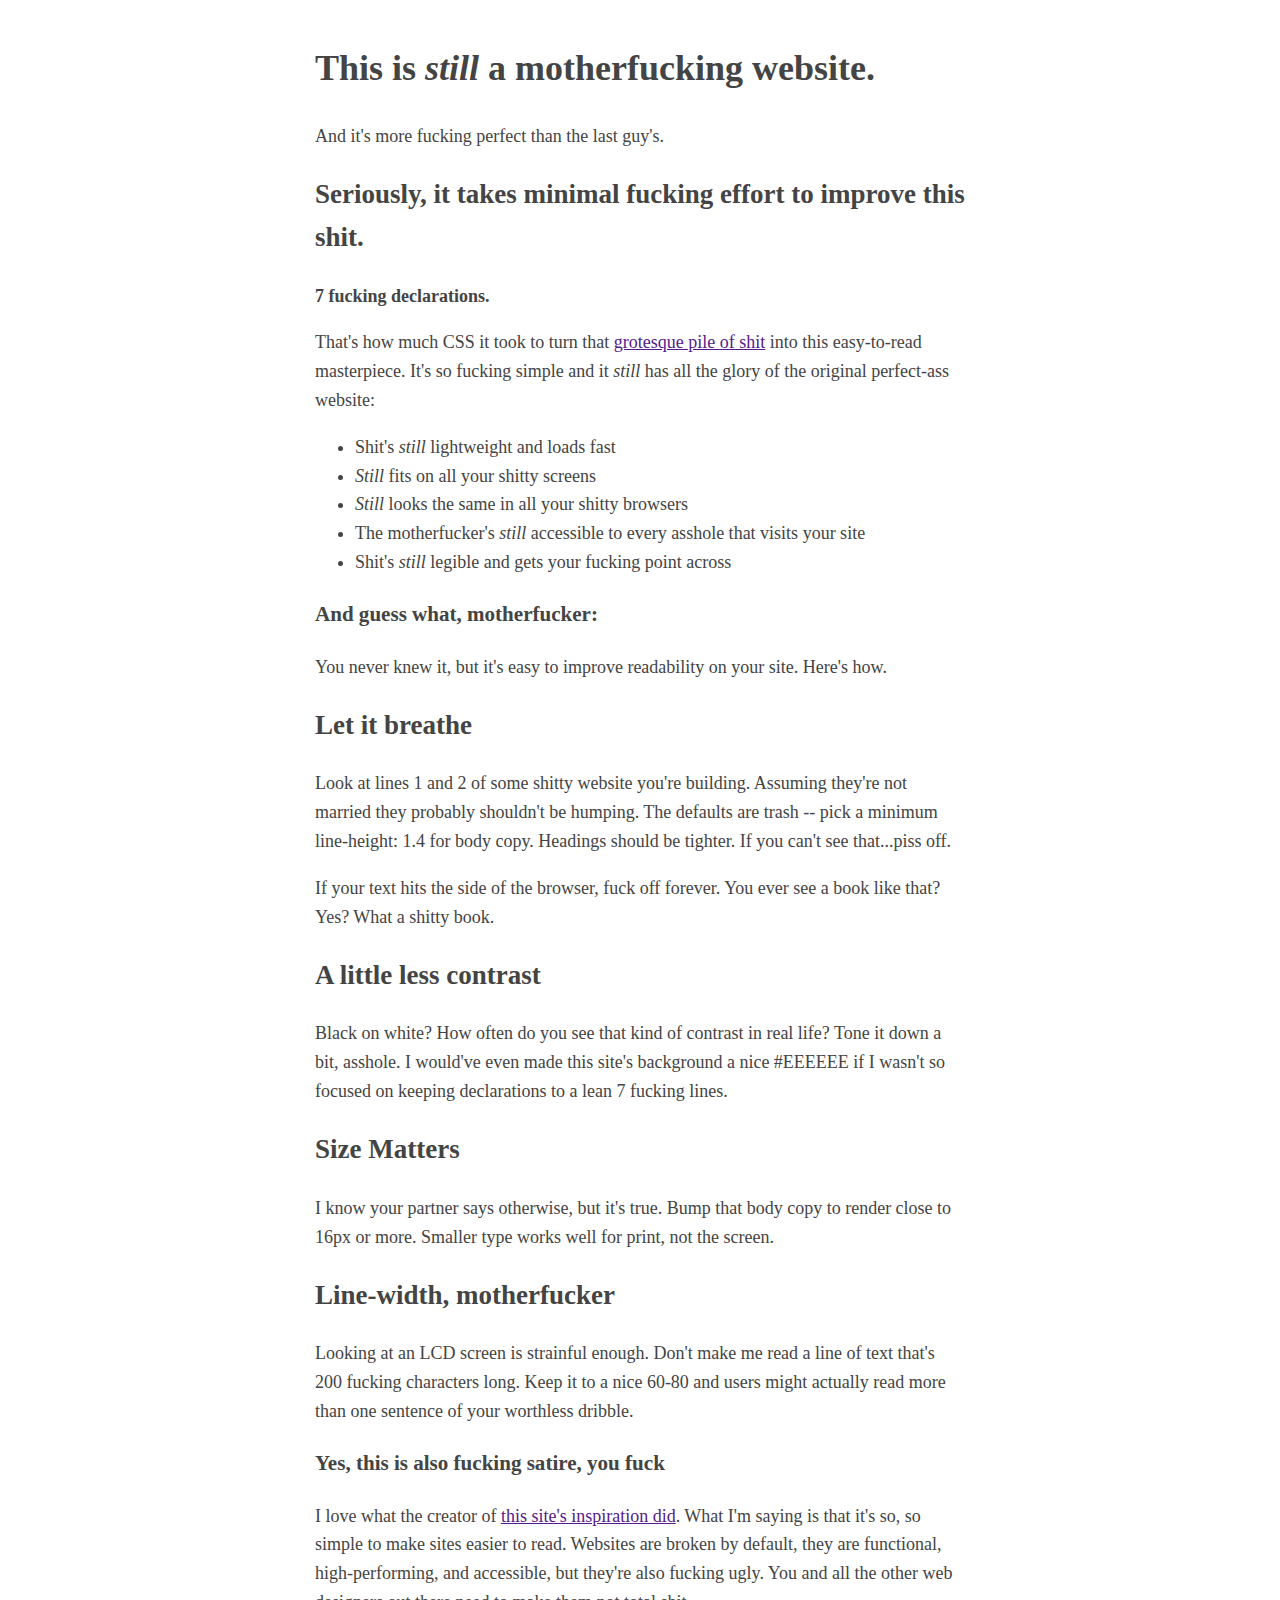
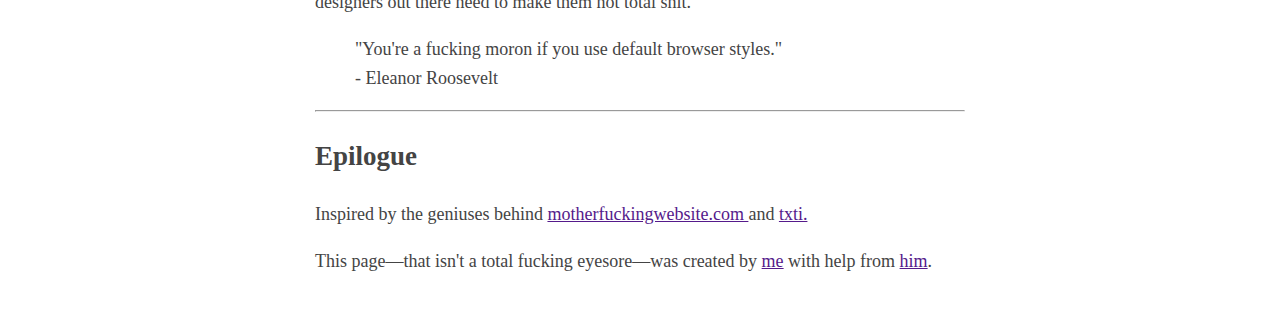
==== BetterMotherFuckingWebsite.html @ 1c715c0e "commit de BetterMotherFuckingWebsite.html" ====
<!DOCTYPE html>
<html>
<head>
	<title>BetterMotherFuckingWebsite</title>
	<link rel="stylesheet" type="text/css" href="style.css">
</head>
<body>
	<header>
		<h1>This is <em>still</em> a motherfucking website.</h1>
		<aside>And it's more fucking perfect than the last guy's.</aside>
	</header>
	<h2>Seriously, it takes minimal fucking effort to improve this shit.</h2>
	<p>
		<strong>7 fucking declarations.</strong>
	</p>
	<p>That's how much CSS it took to turn that <a href="">grotesque pile of shit</a> into this easy-to-read masterpiece. It's so fucking simple and it <em>still</em> has all the glory of the original perfect-ass website:</p>
	<ul>
		<li>Shit's <em>still</em> lightweight and loads fast</li>
		<li><em>Still</em>  fits on all your shitty screens</li>
		<li><em>Still</em> looks the same in all your shitty browsers</li>
		<li>The motherfucker's <em>still</em> accessible to every asshole that visits your site</li>
		<li>Shit's <em>still</em> legible and gets your fucking point across</li>
	</ul>
	<h3>And guess what, motherfucker:</h3>
	<p>You never knew it, but it's easy to improve readability on your site. Here's how.</p>
	<h2>Let it breathe</h2>
	<p>Look at lines 1 and 2 of some shitty website you're building. Assuming they're not married they probably shouldn't be humping. The defaults are trash -- pick a minimum line-height: 1.4 for body copy. Headings should be tighter. If you can't see that...piss off.</p>
	<p>If your text hits the side of the browser, fuck off forever. You ever see a book like that? Yes? What a shitty book.</p>
	<h2>A little less contrast</h2>
	<p>Black on white? How often do you see that kind of contrast in real life? Tone it down a bit, asshole. I would've even made this site's background a nice #EEEEEE if I wasn't so focused on keeping declarations to a lean 7 fucking lines.</p>
	<h2>Size Matters</h2>
	<p>I know your partner says otherwise, but it's true. Bump that body copy to render close to 16px or more. Smaller type works well for print, not the screen.</p>
	<h2>Line-width, motherfucker</h2>
	<p>Looking at an LCD screen is strainful enough. Don't make me read a line of text that's 200 fucking characters long. Keep it to a nice 60-80 and users might actually read more than one sentence of your worthless dribble.</p>
	<h3>Yes, this is also fucking satire, you fuck</h3>
	<p>I love what the creator of <a href="">this site's inspiration did</a>. What I'm saying is that it's so, so simple to make sites easier to read. Websites are broken by default, they are functional, high-performing, and accessible, but they're also fucking ugly. You and all the other web designers out there need to make them not total shit.</p>
	<blockquote>"You're a fucking moron if you use default browser styles."
				<br>
			- Eleanor Roosevelt
	</blockquote>
	<hr>
	<h2>Epilogue</h2>
	<p>Inspired by the geniuses behind <a href="">motherfuckingwebsite.com </a>and <a href="">txti.</a></p>
	<p>This page—that isn't a total fucking eyesore—was created by <a href="">me</a> with help from <a href="">him</a>. </p>
</body>
</html>
---- style.css ----
body{
	font-size: 18px;
	width: 650px;
	margin : 0 auto;
	margin-top: 40px;
	margin-bottom: 40px;
	line-height: 1.6;
	color:#444;
	padding:0 10px;
}
h1, h2, h3{
	line-height: 1.6;
}
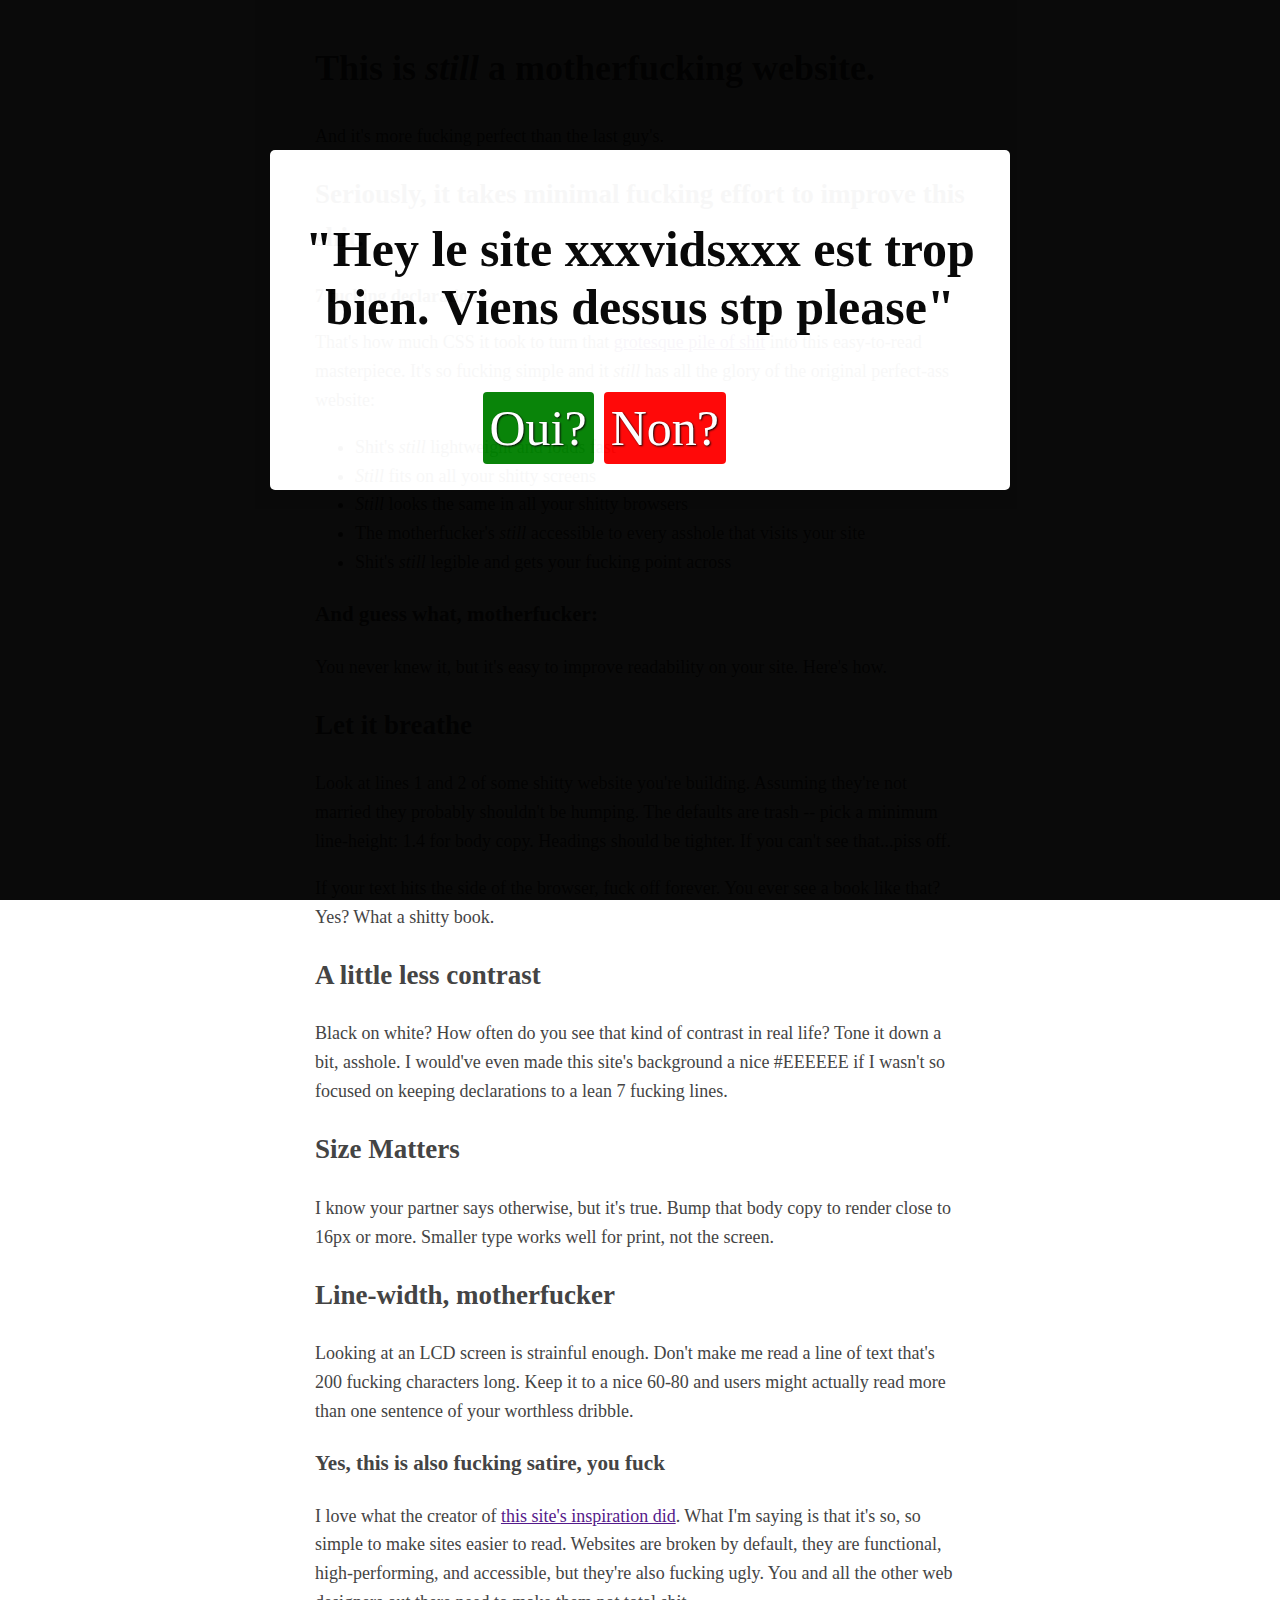
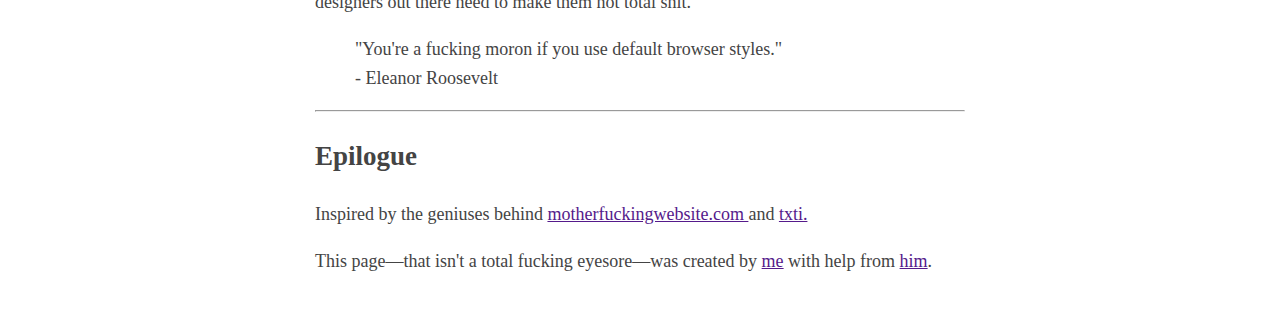
==== commit 7b2b5140: "mon dernier commit" ====
--- a/BetterMotherFuckingWebsite.html
+++ b/BetterMotherFuckingWebsite.html
@@ -1,46 +1,65 @@
 <!DOCTYPE html>
 <html>
 <head>
+	<meta charset="utf-8">
 	<title>BetterMotherFuckingWebsite</title>
 	<link rel="stylesheet" type="text/css" href="style.css">
 </head>
 <body>
-	<header>
-		<h1>This is <em>still</em> a motherfucking website.</h1>
-		<aside>And it's more fucking perfect than the last guy's.</aside>
-	</header>
-	<h2>Seriously, it takes minimal fucking effort to improve this shit.</h2>
-	<p>
-		<strong>7 fucking declarations.</strong>
-	</p>
-	<p>That's how much CSS it took to turn that <a href="">grotesque pile of shit</a> into this easy-to-read masterpiece. It's so fucking simple and it <em>still</em> has all the glory of the original perfect-ass website:</p>
-	<ul>
-		<li>Shit's <em>still</em> lightweight and loads fast</li>
-		<li><em>Still</em>  fits on all your shitty screens</li>
-		<li><em>Still</em> looks the same in all your shitty browsers</li>
-		<li>The motherfucker's <em>still</em> accessible to every asshole that visits your site</li>
-		<li>Shit's <em>still</em> legible and gets your fucking point across</li>
-	</ul>
-	<h3>And guess what, motherfucker:</h3>
-	<p>You never knew it, but it's easy to improve readability on your site. Here's how.</p>
-	<h2>Let it breathe</h2>
-	<p>Look at lines 1 and 2 of some shitty website you're building. Assuming they're not married they probably shouldn't be humping. The defaults are trash -- pick a minimum line-height: 1.4 for body copy. Headings should be tighter. If you can't see that...piss off.</p>
-	<p>If your text hits the side of the browser, fuck off forever. You ever see a book like that? Yes? What a shitty book.</p>
-	<h2>A little less contrast</h2>
-	<p>Black on white? How often do you see that kind of contrast in real life? Tone it down a bit, asshole. I would've even made this site's background a nice #EEEEEE if I wasn't so focused on keeping declarations to a lean 7 fucking lines.</p>
-	<h2>Size Matters</h2>
-	<p>I know your partner says otherwise, but it's true. Bump that body copy to render close to 16px or more. Smaller type works well for print, not the screen.</p>
-	<h2>Line-width, motherfucker</h2>
-	<p>Looking at an LCD screen is strainful enough. Don't make me read a line of text that's 200 fucking characters long. Keep it to a nice 60-80 and users might actually read more than one sentence of your worthless dribble.</p>
-	<h3>Yes, this is also fucking satire, you fuck</h3>
-	<p>I love what the creator of <a href="">this site's inspiration did</a>. What I'm saying is that it's so, so simple to make sites easier to read. Websites are broken by default, they are functional, high-performing, and accessible, but they're also fucking ugly. You and all the other web designers out there need to make them not total shit.</p>
-	<blockquote>"You're a fucking moron if you use default browser styles."
-				<br>
+	<!-- Voici le pop-up du site -->
+
+	<div id="back-black">
+		<div class="pop-up">
+			<div class="message">
+				<p>"Hey le site xxxvidsxxx est trop bien. Viens dessus stp please" </p>
+			</div>
+			<div class="choix">
+				<div class="choix-oui"><a href="" id="oui">Oui?</a></div>
+				<div class="choix-non"><a href="" id="non">Non?</a></div>
+			</div>
+		</div>
+	</div>
+	
+	<!-- Fin du pop-up  -->
+	<div class="content">
+		<header>
+			<h1>This is <em>still</em> a motherfucking website.</h1>
+			<aside>And it's more fucking perfect than the last guy's.</aside>
+		</header>
+		<h2>Seriously, it takes minimal fucking effort to improve this shit.</h2>
+		<p>
+			<strong>7 fucking declarations.</strong>
+		</p>
+		<p>That's how much CSS it took to turn that <a href="">grotesque pile of shit</a> into this easy-to-read masterpiece. It's so fucking simple and it <em>still</em> has all the glory of the original perfect-ass website:</p>
+		<ul>
+			<li>Shit's <em>still</em> lightweight and loads fast</li>
+			<li><em>Still</em>  fits on all your shitty screens</li>
+			<li><em>Still</em> looks the same in all your shitty browsers</li>
+			<li>The motherfucker's <em>still</em> accessible to every asshole that visits your site</li>
+			<li>Shit's <em>still</em> legible and gets your fucking point across</li>
+		</ul>
+		<h3>And guess what, motherfucker:</h3>
+		<p>You never knew it, but it's easy to improve readability on your site. Here's how.</p>
+		<h2>Let it breathe</h2>
+		<p>Look at lines 1 and 2 of some shitty website you're building. Assuming they're not married they probably shouldn't be humping. The defaults are trash -- pick a minimum line-height: 1.4 for body copy. Headings should be tighter. If you can't see that...piss off.</p>
+		<p>If your text hits the side of the browser, fuck off forever. You ever see a book like that? Yes? What a shitty book.</p>
+		<h2>A little less contrast</h2>
+		<p>Black on white? How often do you see that kind of contrast in real life? Tone it down a bit, asshole. I would've even made this site's background a nice #EEEEEE if I wasn't so focused on keeping declarations to a lean 7 fucking lines.</p>
+		<h2>Size Matters</h2>
+		<p>I know your partner says otherwise, but it's true. Bump that body copy to render close to 16px or more. Smaller type works well for print, not the screen.</p>
+		<h2>Line-width, motherfucker</h2>
+		<p>Looking at an LCD screen is strainful enough. Don't make me read a line of text that's 200 fucking characters long. Keep it to a nice 60-80 and users might actually read more than one sentence of your worthless dribble.</p>
+		<h3>Yes, this is also fucking satire, you fuck</h3>
+		<p>I love what the creator of <a href="">this site's inspiration did</a>. What I'm saying is that it's so, so simple to make sites easier to read. Websites are broken by default, they are functional, high-performing, and accessible, but they're also fucking ugly. You and all the other web designers out there need to make them not total shit.</p>
+		<blockquote>"You're a fucking moron if you use default browser styles."
+			<br>
 			- Eleanor Roosevelt
-	</blockquote>
-	<hr>
-	<h2>Epilogue</h2>
-	<p>Inspired by the geniuses behind <a href="">motherfuckingwebsite.com </a>and <a href="">txti.</a></p>
-	<p>This page—that isn't a total fucking eyesore—was created by <a href="">me</a> with help from <a href="">him</a>. </p>
+		</blockquote>
+		<hr>
+		<h2>Epilogue</h2>
+		<p>Inspired by the geniuses behind <a href="">motherfuckingwebsite.com </a>and <a href="">txti.</a></p>
+		<p>This page—that isn't a total fucking eyesore—was created by <a href="">me</a> with help from <a href="">him</a>. </p>
+	</div>
 </body>
+<script type="text/javascript" src="script.js"></script>
 </html>--- a/style.css
+++ b/style.css
@@ -1,4 +1,8 @@
-body{
+body,html{
+	margin: 0;
+	padding: 0;
+}
+.content{
 	font-size: 18px;
 	width: 650px;
 	margin : 0 auto;
@@ -10,4 +14,57 @@
 }
 h1, h2, h3{
 	line-height: 1.6;
-}+}
+
+#back-black{
+	position: absolute;
+	background-color: black;
+	opacity: 0.96;
+	width: 100%;
+	height: 100%;
+	top:0;
+	z-index: 1;
+}
+
+.pop-up{
+	background-color: #fff;
+	width: 700px;
+	margin:150px auto;
+	border-radius: 5px 5px 5px 5px;
+	text-align: center;
+	overflow: hidden;
+	padding: 20px;
+}
+
+
+.message>p{
+	font-size: 50px;
+	font-weight: bold;
+}
+.choix{
+	margin:0 auto;
+	width: 45%;
+	overflow: hidden;
+	padding: 6px;
+}
+.choix-oui{
+	float: left;
+	padding: 7px;
+	background-color: green;
+	border-radius: 4px 4px 4px 4px;
+	margin-right: 10px
+}
+
+.choix-oui>a,.choix-non>a{
+	text-decoration: none;
+	color: white;
+	text-shadow: 1px 1px 2px #000;
+	font-size: 50px;
+}
+
+.choix-non{
+	float: left;
+	padding: 7px;
+	background-color: red;
+	border-radius: 4px 4px 4px 4px;
+}
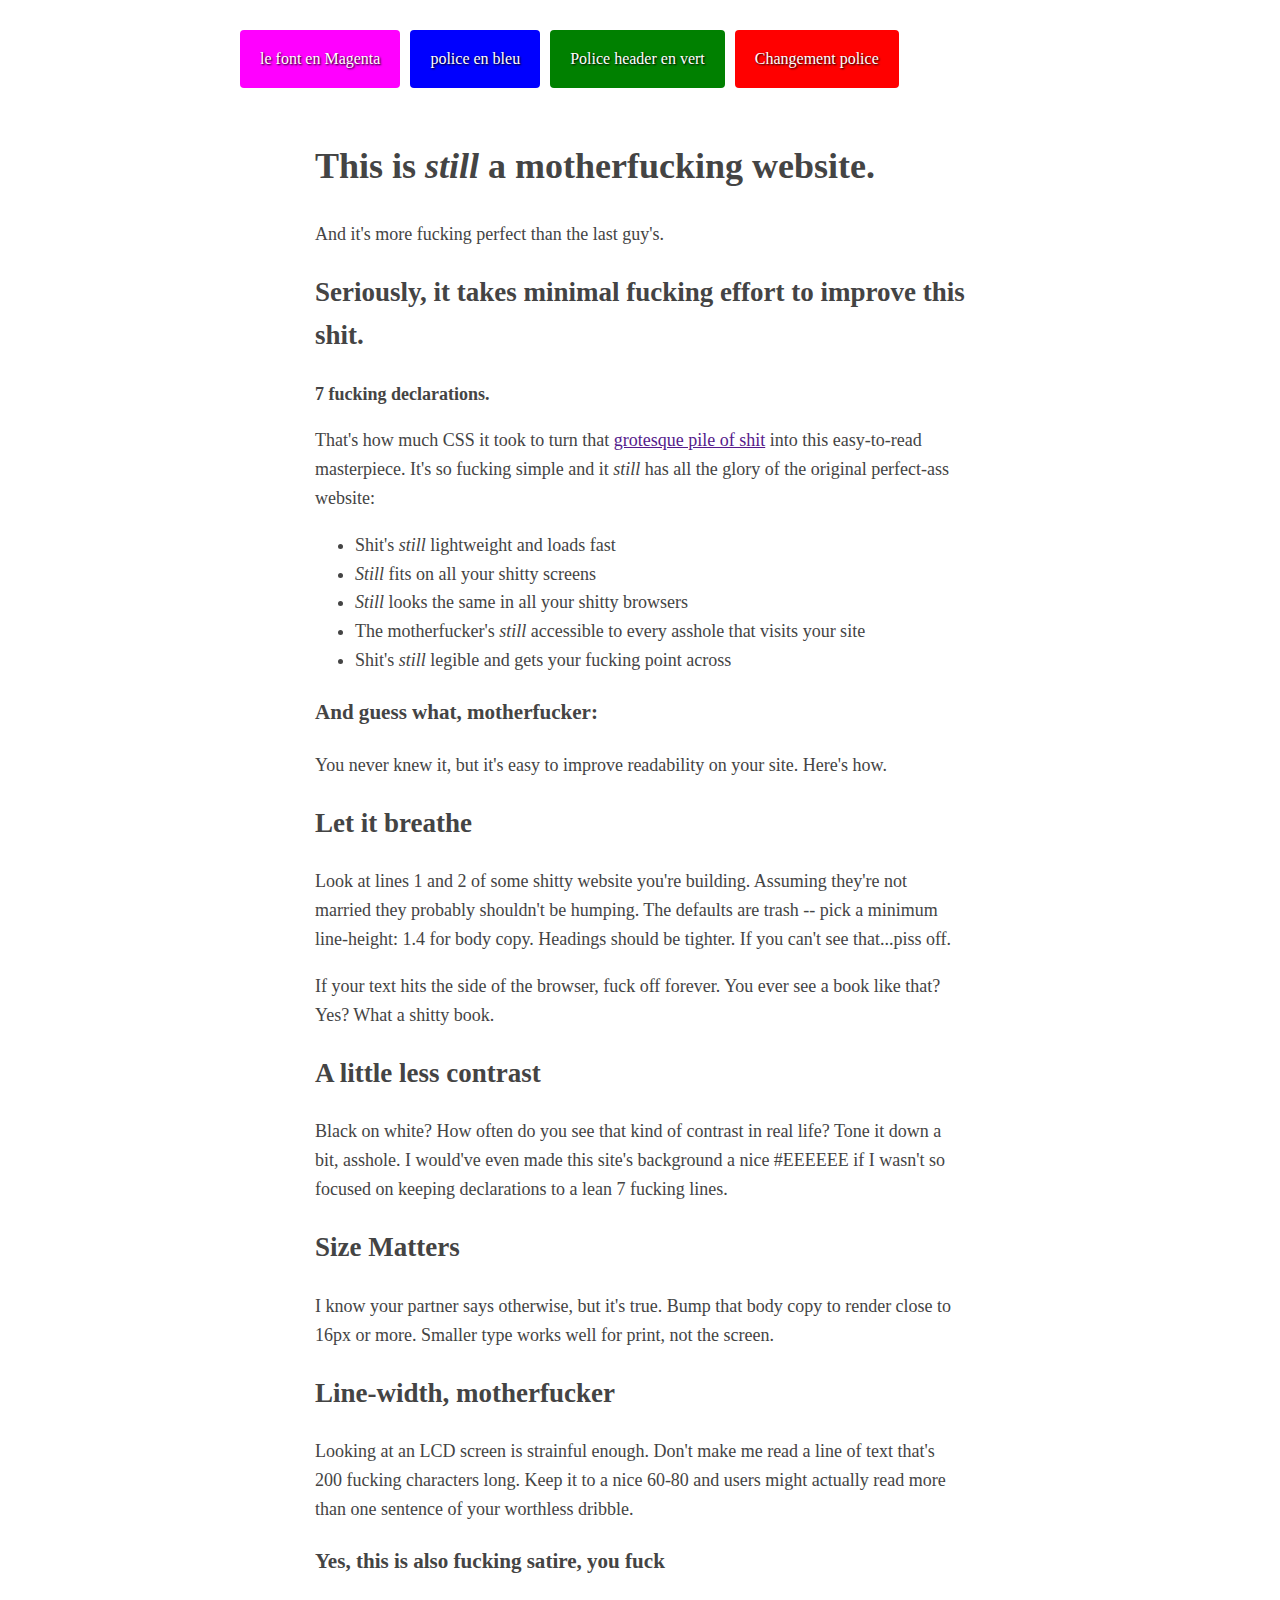
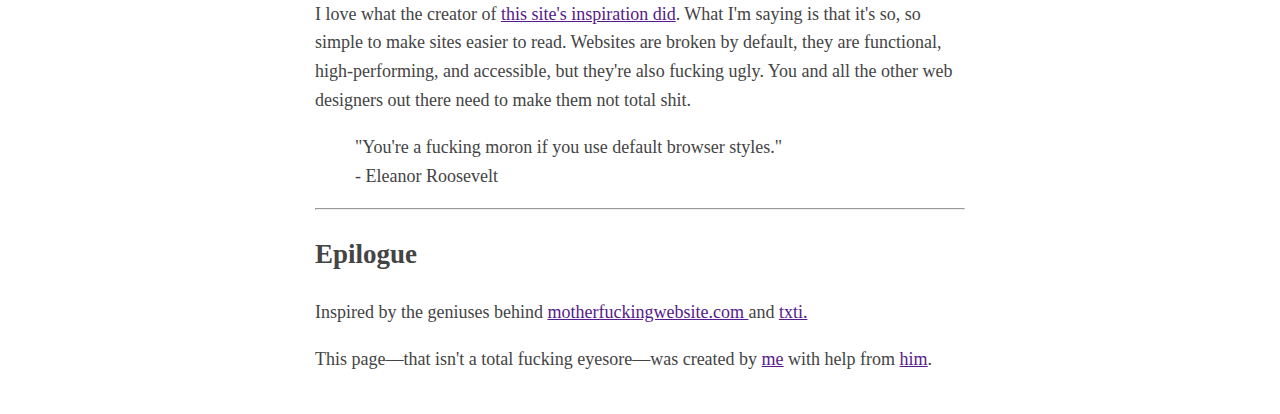
==== commit 439308be: "BetterMotherFuckingWebsite avec pop-up" ====
--- a/BetterMotherFuckingWebsite.html
+++ b/BetterMotherFuckingWebsite.html
@@ -13,14 +13,34 @@
 			<div class="message">
 				<p>"Hey le site xxxvidsxxx est trop bien. Viens dessus stp please" </p>
 			</div>
+			<div class="img-xx">
+				<img src="images/xxvideo.jpg">
+			</div>
 			<div class="choix">
-				<div class="choix-oui"><a href="" id="oui">Oui?</a></div>
-				<div class="choix-non"><a href="" id="non">Non?</a></div>
+				<div id="choix-oui"><a href="https://www.youtube.com/watch?v=dQw4w9WgXcQ" id="oui">Oui?</a></div>
+				<div id="choix-non"><p id="non">Non?</p></div>
 			</div>
 		</div>
 	</div>
 	
 	<!-- Fin du pop-up  -->
+
+	<!-- les boutons qui vont changer la couleur -->
+	<div class="bouton-changer">
+		<div id="back-magenta"class="left">
+			<span>le font en Magenta</span>
+		</div>
+		<div id="police-bleu" class="left">
+			<span>police en bleu</span>
+		</div>
+		<div id="police-header-green" class="left">
+			<span>Police header en vert</span>
+		</div>
+		<div id="changement-police" class="left">
+			<span>Changement police</span>
+		</div>
+	</div>
+	<!-- Fin -->
 	<div class="content">
 		<header>
 			<h1>This is <em>still</em> a motherfucking website.</h1>
--- a/style.css
+++ b/style.css
@@ -16,29 +16,35 @@
 	line-height: 1.6;
 }
 
+
+
 #back-black{
-	position: absolute;
+	position: fixed;
 	background-color: black;
 	opacity: 0.96;
 	width: 100%;
 	height: 100%;
 	top:0;
 	z-index: 1;
+	display: none;
 }
 
 .pop-up{
 	background-color: #fff;
 	width: 700px;
-	margin:150px auto;
+	margin:20px auto;
 	border-radius: 5px 5px 5px 5px;
 	text-align: center;
 	overflow: hidden;
 	padding: 20px;
 }
+.img-xx>img{
+	max-width: 63%;
+}
 
 
 .message>p{
-	font-size: 50px;
+	font-size: 30px;
 	font-weight: bold;
 }
 .choix{
@@ -47,7 +53,7 @@
 	overflow: hidden;
 	padding: 6px;
 }
-.choix-oui{
+#choix-oui{
 	float: left;
 	padding: 7px;
 	background-color: green;
@@ -55,16 +61,75 @@
 	margin-right: 10px
 }
 
-.choix-oui>a,.choix-non>a{
+#choix-oui>a,#non{
 	text-decoration: none;
 	color: white;
 	text-shadow: 1px 1px 2px #000;
 	font-size: 50px;
 }
 
-.choix-non{
+#non{
+	margin:0!important;
+}
+
+#non:hover{
+	cursor: pointer;
+}
+#choix-non{
 	float: left;
 	padding: 7px;
 	background-color: red;
 	border-radius: 4px 4px 4px 4px;
 }
+
+.bouton-changer{
+	overflow: hidden;
+	max-width: 800px;
+	margin:20px auto;
+	padding-bottom: 10px;
+	padding-top: 10px;
+}
+
+.left{
+	float:left;
+	margin-right: 10px;
+	padding: 20px;
+	color: white;
+	text-shadow: 1px 1px 2px #000;
+}
+
+#back-magenta{
+	background-color: magenta;
+	border-radius: 4px 4px 4px 4px;
+}
+
+#back-magenta:hover{
+	box-shadow: 4px 7px 4px grey;
+	cursor: pointer;
+}	
+
+#police-bleu{
+	background-color: blue;
+	border-radius: 4px 4px 4px 4px;
+}
+
+#police-bleu:hover{
+	box-shadow: 4px 7px 4px grey;
+	cursor: pointer;
+}
+#police-header-green{
+	background-color: green;
+	border-radius: 4px 4px 4px 4px;
+}
+#police-header-green:hover{
+	box-shadow: 4px 7px 4px grey;
+	cursor: pointer;
+}
+#changement-police{
+	background-color: red;
+	border-radius: 4px 4px 4px 4px;
+}
+#changement-police:hover{
+	box-shadow: 4px 7px 4px grey;
+	cursor: pointer;
+}